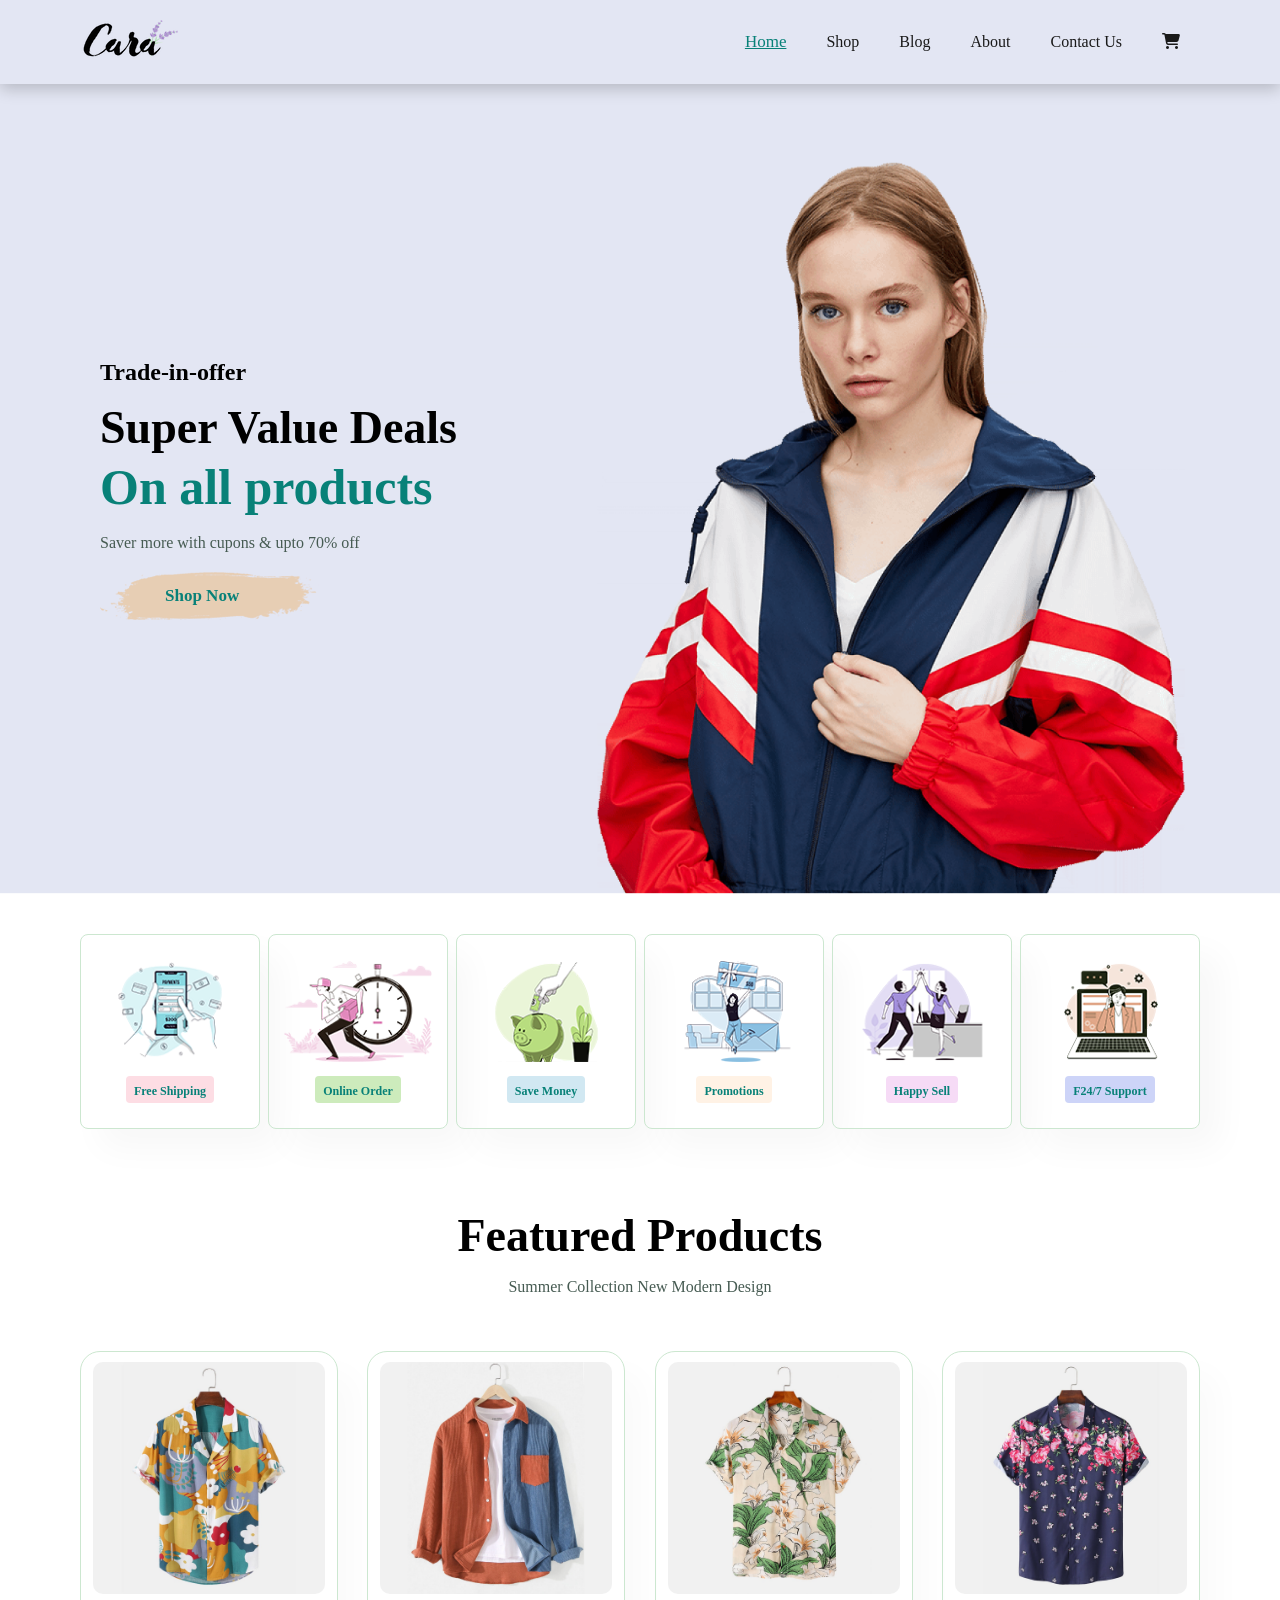
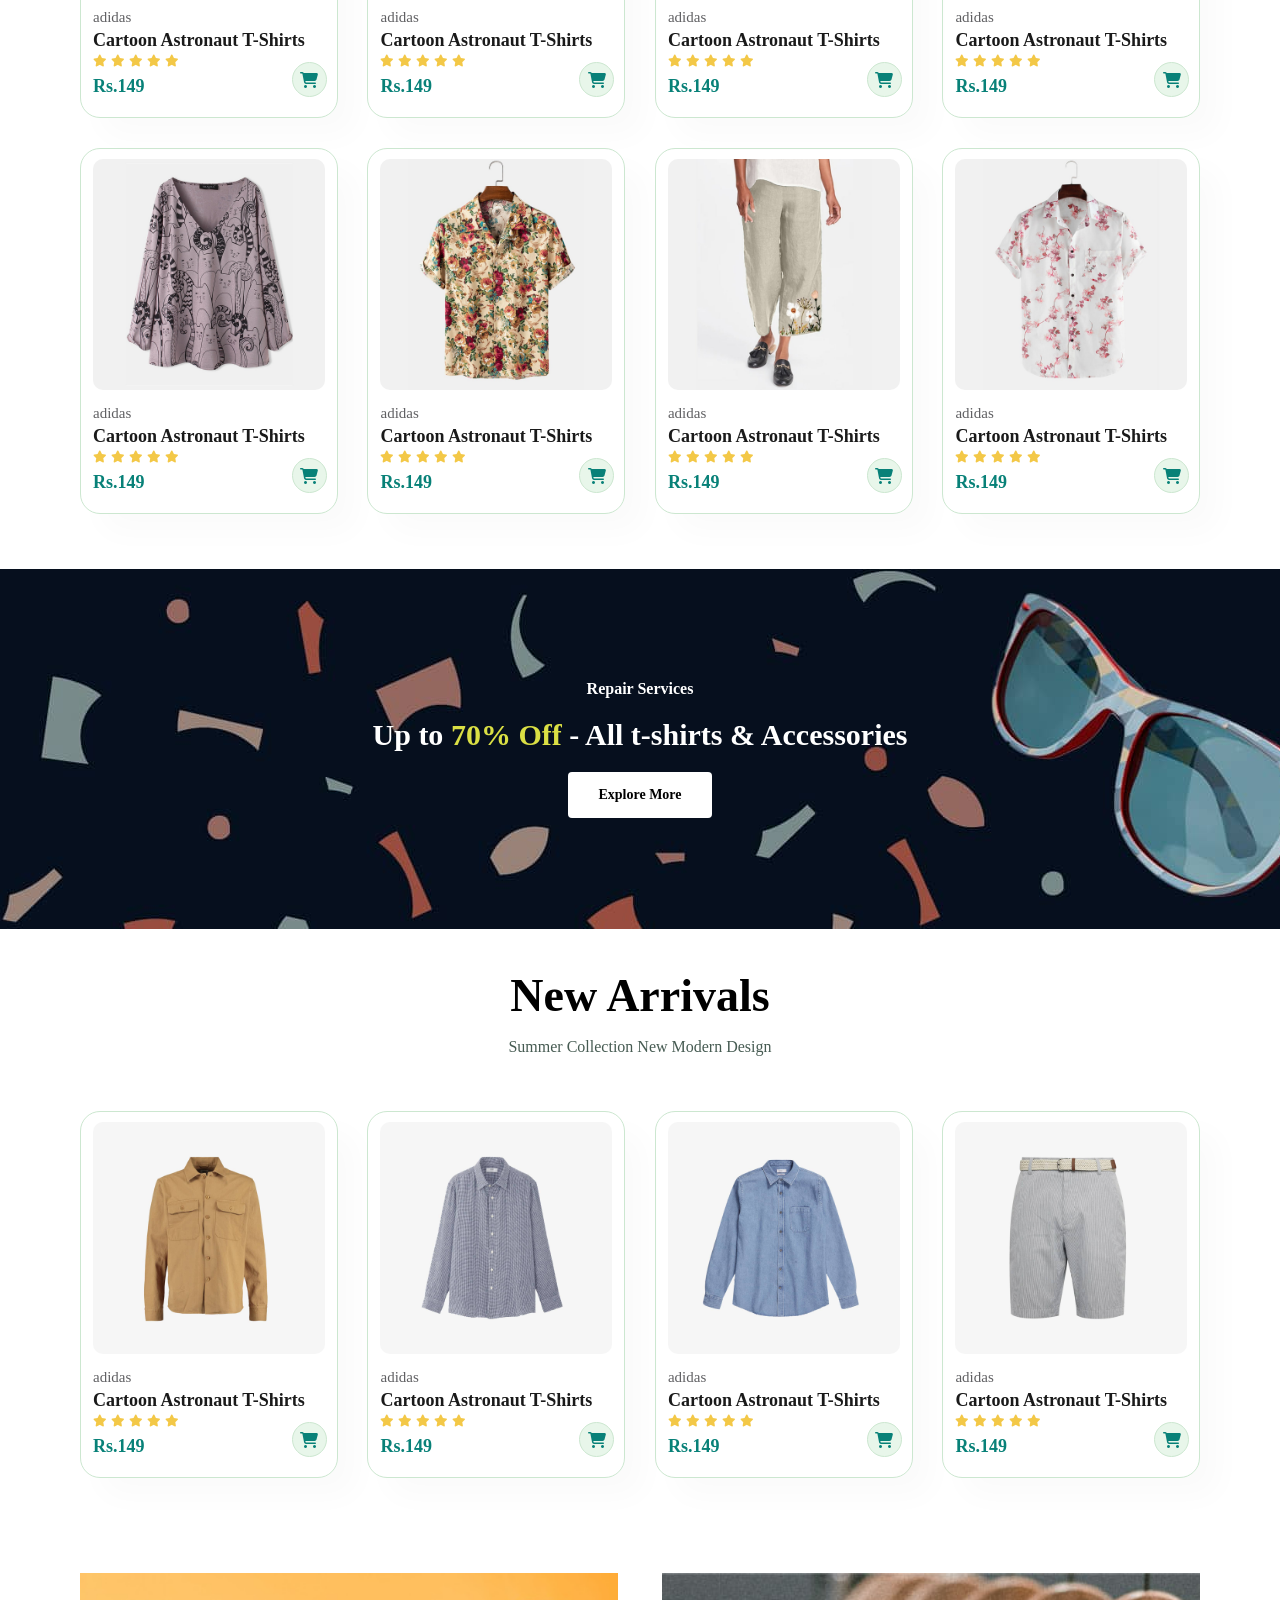
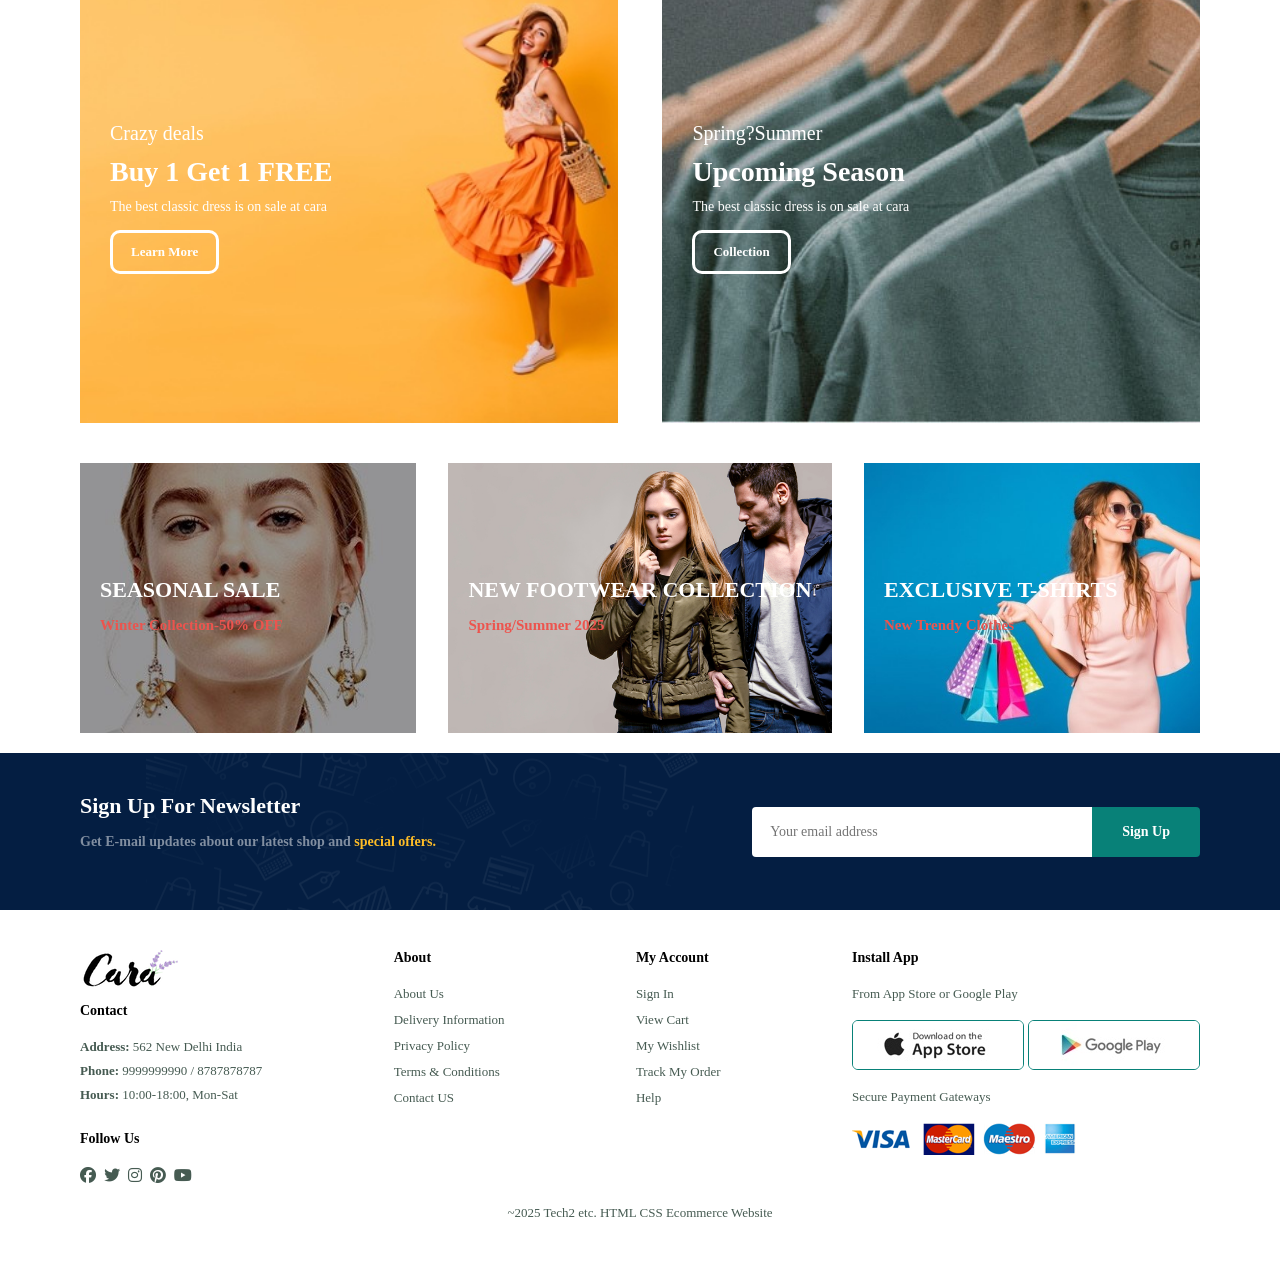
==== index.html @ 60825f25 "code for e-commerce website" ====
<!DOCTYPE html>
<html lang="en">
<head>
    <meta charset="UTF-8">
    <meta name="viewport" content="width=device-width, initial-scale=1.0">
    <title>E commerce website</title>
    <link rel="stylesheet" href="https://cdnjs.cloudflare.com/ajax/libs/font-awesome/6.5.0/css/all.min.css"/>
    <link rel="stylesheet" href="style.css">
</head>
<body>
    <section id="header">
        <a href=""><img src="img/logo.png" class="logo" alt="website logo"></a>
        <div>
            <ul id="navbar">
                <li><a class="active" href="">Home</a></li>
                <li><a href="shop.html">Shop</a></li>
                <li><a href="blog.html">Blog</a></li>
                <li><a href="about.html">About</a></li>
                <li><a href="contact.html">Contact Us</a></li>
                <li><a href="cart.html"><i class="fa-solid fa-cart-shopping"></i></a></li>

            </ul>
        </div>
    </section> 

    <section id="hero">
        <h4>Trade-in-offer</h4>
        <h2>Super Value Deals</h2>
        <h1>On all products</h1>
        <p>Saver more with cupons & upto 70% off</p>
        <button>Shop Now</button>
    </section>

    <section id="feature" class="section-p1">
        <div class="featurebox">
            <img src="img/features/f1.png">
            <h6>Free Shipping</h6>
        </div>

        <div class="featurebox">
            <img src="img/features/f2.png">
            <h6>Online Order</h6>
        </div>

        <div class="featurebox">
            <img src="img/features/f3.png">
            <h6>Save Money</h6>
        </div>

        <div class="featurebox">
            <img src="img/features/f4.png">
            <h6>Promotions</h6>
        </div>

        <div class="featurebox">
            <img src="img/features/f5.png">
            <h6>Happy Sell</h6>
        </div>

        <div class="featurebox">
            <img src="img/features/f6.png">
            <h6>F24/7 Support</h6>
        </div>
    </section>

    <section id="product1" class="section-p1">
        <h2>Featured Products</h2>
        <p>Summer Collection New Modern Design</p>
        <div class="pro-container">
            <div class="pro">
                <img src="img/products/f1.jpg" alt="">
                <div class="des">
                    <span>adidas</span>
                    <h5>Cartoon Astronaut T-Shirts</h5>
                    <div class="stars">
                        <i class="fas fa-star"></i>
                        <i class="fas fa-star"></i>
                        <i class="fas fa-star"></i>
                        <i class="fas fa-star"></i>
                        <i class="fas fa-star"></i>
                    </div>
                    <h4>Rs.149</h4>
                </div>
                <a href="#"><i class="fas fa-shopping-cart cart"></i></a>
            </div>
            <div class="pro">
                <img src="img/products/f6.jpg" alt="">
                <div class="des">
                    <span>adidas</span>
                    <h5>Cartoon Astronaut T-Shirts</h5>
                    <div class="stars">
                        <i class="fas fa-star"></i>
                        <i class="fas fa-star"></i>
                        <i class="fas fa-star"></i>
                        <i class="fas fa-star"></i>
                        <i class="fas fa-star"></i>
                    </div>
                    <h4>Rs.149</h4>
                </div>
                <a href="#"><i class="fas fa-shopping-cart cart"></i></a>
            </div>
            <div class="pro">
                <img src="img/products/f2.jpg" alt="">
                <div class="des">
                    <span>adidas</span>
                    <h5>Cartoon Astronaut T-Shirts</h5>
                    <div class="stars">
                        <i class="fas fa-star"></i>
                        <i class="fas fa-star"></i>
                        <i class="fas fa-star"></i>
                        <i class="fas fa-star"></i>
                        <i class="fas fa-star"></i>
                    </div>
                    <h4>Rs.149</h4>
                </div>
                <a href="#"><i class="fas fa-shopping-cart cart"></i></a>
            </div>
            <div class="pro">
                <img src="img/products/f5.jpg" alt="">
                <div class="des">
                    <span>adidas</span>
                    <h5>Cartoon Astronaut T-Shirts</h5>
                    <div class="stars">
                        <i class="fas fa-star"></i>
                        <i class="fas fa-star"></i>
                        <i class="fas fa-star"></i>
                        <i class="fas fa-star"></i>
                        <i class="fas fa-star"></i>
                    </div>
                    <h4>Rs.149</h4>
                </div>
                <a href="#"><i class="fas fa-shopping-cart cart"></i></a>
            </div>
            <div class="pro">
                <img src="img/products/f8.jpg" alt="">
                <div class="des">
                    <span>adidas</span>
                    <h5>Cartoon Astronaut T-Shirts</h5>
                    <div class="stars">
                        <i class="fas fa-star"></i>
                        <i class="fas fa-star"></i>
                        <i class="fas fa-star"></i>
                        <i class="fas fa-star"></i>
                        <i class="fas fa-star"></i>
                    </div>
                    <h4>Rs.149</h4>
                </div>
                <a href="#"><i class="fas fa-shopping-cart cart"></i></a>
            </div>
            <div class="pro">
                <img src="img/products/f3.jpg" alt="">
                <div class="des">
                    <span>adidas</span>
                    <h5>Cartoon Astronaut T-Shirts</h5>
                    <div class="stars">
                        <i class="fas fa-star"></i>
                        <i class="fas fa-star"></i>
                        <i class="fas fa-star"></i>
                        <i class="fas fa-star"></i>
                        <i class="fas fa-star"></i>
                    </div>
                    <h4>Rs.149</h4>
                </div>
                <a href="#"><i class="fas fa-shopping-cart cart"></i></a>
            </div>
            <div class="pro">
                <img src="img/products/f7.jpg" alt="">
                <div class="des">
                    <span>adidas</span>
                    <h5>Cartoon Astronaut T-Shirts</h5>
                    <div class="stars">
                        <i class="fas fa-star"></i>
                        <i class="fas fa-star"></i>
                        <i class="fas fa-star"></i>
                        <i class="fas fa-star"></i>
                        <i class="fas fa-star"></i>
                    </div>
                    <h4>Rs.149</h4>
                </div>
                <a href="#"><i class="fas fa-shopping-cart cart"></i></a>
            </div>
            <div class="pro">
                <img src="img/products/f4.jpg" alt="">
                <div class="des">
                    <span>adidas</span>
                    <h5>Cartoon Astronaut T-Shirts</h5>
                    <div class="stars">
                        <i class="fas fa-star"></i>
                        <i class="fas fa-star"></i>
                        <i class="fas fa-star"></i>
                        <i class="fas fa-star"></i>
                        <i class="fas fa-star"></i>
                    </div>
                    <h4>Rs.149</h4>
                </div>
                <a href="#"><i class="fas fa-shopping-cart cart"></i></a>
            </div>

        </div>

    </section>

 
    <section id="banner" class="section-m1">
        <h4>Repair Services</h4>
        <h2>Up to <span>70% Off</span> - All t-shirts & Accessories</h2>
        <button class="normal">Explore More</button>
    </section>


    <section id="product1" class="section-p1">
        <h2>New Arrivals</h2>
        <p>Summer Collection New Modern Design</p>
        <div class="pro-container">
            <div class="pro">
                <img src="img/products/n7.jpg" alt="">
                <div class="des">
                    <span>adidas</span>
                    <h5>Cartoon Astronaut T-Shirts</h5>
                    <div class="stars">
                        <i class="fas fa-star"></i>
                        <i class="fas fa-star"></i>
                        <i class="fas fa-star"></i>
                        <i class="fas fa-star"></i>
                        <i class="fas fa-star"></i>
                    </div>
                    <h4>Rs.149</h4>
                </div>
                <a href="#"><i class="fas fa-shopping-cart cart"></i></a>
            </div>
            <div class="pro">
                <img src="img/products/n2.jpg" alt="">
                <div class="des">
                    <span>adidas</span>
                    <h5>Cartoon Astronaut T-Shirts</h5>
                    <div class="stars">
                        <i class="fas fa-star"></i>
                        <i class="fas fa-star"></i>
                        <i class="fas fa-star"></i>
                        <i class="fas fa-star"></i>
                        <i class="fas fa-star"></i>
                    </div>
                    <h4>Rs.149</h4>
                </div>
                <a href="#"><i class="fas fa-shopping-cart cart"></i></a>
            </div>
            <div class="pro">
                <img src="img/products/n5.jpg" alt="">
                <div class="des">
                    <span>adidas</span>
                    <h5>Cartoon Astronaut T-Shirts</h5>
                    <div class="stars">
                        <i class="fas fa-star"></i>
                        <i class="fas fa-star"></i>
                        <i class="fas fa-star"></i>
                        <i class="fas fa-star"></i>
                        <i class="fas fa-star"></i>
                    </div>
                    <h4>Rs.149</h4>
                </div>
                <a href="#"><i class="fas fa-shopping-cart cart"></i></a>
            </div>
            <div class="pro">
                <img src="img/products/n6.jpg" alt="">
                <div class="des">
                    <span>adidas</span>
                    <h5>Cartoon Astronaut T-Shirts</h5>
                    <div class="stars">
                        <i class="fas fa-star"></i>
                        <i class="fas fa-star"></i>
                        <i class="fas fa-star"></i>
                        <i class="fas fa-star"></i>
                        <i class="fas fa-star"></i>
                    </div>
                    <h4>Rs.149</h4>
                </div>
                <a href="#"><i class="fas fa-shopping-cart cart"></i></a>
            </div>
        </div>

    </section>

 
    <section id="sm-banner" class="section-p1">
        <div class="banner-box">
            <h4>Crazy deals</h4>
            <h2>Buy 1 Get 1 FREE</h2>
            <span>The best classic dress is on sale at cara</span>
            <button>Learn More</button>
        </div>
        <div class="banner-box2">
            <h4>Spring?Summer</h4>
            <h2>Upcoming Season</h2>
            <span>The best classic dress is on sale at cara</span>
            <button>Collection</button>
        </div>
    </section>

    <section id="banner3">
        <div class="banner-box">
            <h2>SEASONAL SALE</h2>
            <h3>Winter Collection-50% OFF</h3>
        </div>
        <div class="banner-box banner-box2">
            <h2>NEW FOOTWEAR COLLECTION</h2>
            <h3>Spring/Summer 2025</h3>
        </div>
        <div class="banner-box banner-box3">
            <h2>EXCLUSIVE T-SHIRTS</h2>
            <h3>New Trendy Clothes</h3>   
        </div>

    </section>

    <section  id="newsletter" class="section-p1">
        <div class="newstext">
        <h4>Sign Up For Newsletter</h4>
        <p>Get E-mail updates about our latest shop and <span>special offers.</span></p>
        </div>
        <div class="form">
            <input type="text" placeholder="Your email address">
            <button class="normal">Sign Up</button>
        </div>
    </section>


    <footer class="section-p1">
        <div class="col">
            <img class="logo" src="img/logo.png" alt="">
            <h4>Contact</h4>
            <p><strong>Address:</strong> 562 New Delhi India</p>
            <p><strong>Phone:</strong> 9999999990 / 8787878787 </p>
            <p><strong>Hours:</strong> 10:00-18:00, Mon-Sat</p>
            <div class="follow">
                <h4>Follow Us</h4>
                <div class="icon">
                    <i class="fab fa-facebook"></i>
                    <i class="fab fa-twitter"></i>
                    <i class="fab fa-instagram"></i>
                    <i class="fab fa-pinterest"></i>
                    <i class="fab fa-youtube"></i>
                </div>
            </div>
        </div>
        <div class="col">
            <h4>About</h4>
            <a href="">About Us</a>
            <a href="">Delivery Information</a>
            <a href="">Privacy Policy</a>
            <a href="">Terms & Conditions</a>
            <a href="">Contact US</a>
        </div>
        <div class="col">
            <h4>My Account</h4>
            <a href="">Sign In</a>
            <a href="">View Cart</a>
            <a href="">My Wishlist</a>
            <a href="">Track My Order</a>
            <a href="">Help</a>
        </div>
        <div class="col install">
            <h4>Install App</h4>
            <p>From App Store or Google Play</p>
            <div class="row">
                <img src="img/pay/app.jpg" alt="">
                <img src="img/pay/play.jpg" alt="">
            </div>
            <p>Secure Payment Gateways</p>
            <img src="img/pay/pay.png" alt="">
        </div>
        <div class="copyright">
            <p>~2025 Tech2 etc. HTML CSS Ecommerce Website</p>
        </div>

    </footer>



    <script src="script.js"></script>
</body>
</html>
---- style.css ----
*{
    margin:0;
    padding:0;
    box-sizing: border-box;
    font-family: 'Spartan';
}

h1{
    font-size: 50px;
    line-height: 64px;
    color:black;
}
h2{
    font-size: 46px;
    line-height: 54px;
    color:black;
}
h4{
    font-size: 24px;
    color:black;
}
h6{
    font-weight: 700;
    font-size: 12px;
}
p{
    font-size:16px;
    color:#465b52;
    margin: 15px 0 20px 0;
}
.section-p1{
    padding: 40px 80px;
}
.section-m1{
    padding: 40px 0;
}
button.normal{
    font-size:14px;
    font-weight:600;
    padding:15px 30px;
    color:black;
    background-color:#fff;
    border-radius:4px;
    cursor:pointer;
    border:none;
    outline:none;
    transition:0.2s;


}

body{
    width:100%;
}



#header{
    display: flex;
    align-items: center;
    justify-content: space-between;
    padding: 20px 80px;
    background: #E3E6F3;
    box-shadow: 0px 5px 15px rgb(0,0,0,0.2);
    z-index: 999;
    position: sticky;
    top:0;
}
#navbar{
    display:flex;
    align-items:center;
    justify-content:center;
    
}
#navbar li{
    padding:0 20px;
    list-style:none;
}
#navbar li a{
    font-size: 16px;
    font-weight:500;
    text-decoration:none;
    color:#1a1a1a;
    transition:0.3s ease;
}
#navbar li a:hover,
#navbar li a.active{
    color:#088178;
    font-size:17px;
    text-decoration: underline;

}
#hero{
    background-image: url(img/hero4.png);
    height:90vh;
    width: 100%;
    background-size:cover;
    background-position:top 25% right 0;
    padding: 0 100px;
    display:flex;
    flex-direction:column;
    align-items:flex-start;
    justify-content: center;

}
#hero h4{
    padding-bottom:15px;
}
#hero h1{
    color:#088178;
}
#hero button{
    background-image:url("img/button.png");
    background-color:transparent;
    color:#088178;
    border:0;
    padding: 14px 80px 14px 65px;
    background-repeat: no-repeat;
    cursor: pointer;
    font-weight:700;
    font-size: 17px;
}
#hero button:hover{
    font-size: 18px;
    transition:0.3s ease;
}

#feature .featurebox{
    width:180px;
    text-align:center;
    padding: 25px 15px;
    box-shadow:20px 20px 34px rgba(0,0,0,0.03);
    border:1px solid #cce7d0;
    border-radius: 8px;


}
#feature .featurebox:hover{
    box-shadow: 10px 10px 54px rgba(0, 0, 0, 0.111);;

}
#feature .featurebox img{
    width:100%;
    margin-bottom: 10px;

}
#feature .featurebox h6{
    display: inline-block;
    padding: 9px 8px 6px 8px;
    line-height:1;
    border-radius: 4px;
    color:#088178;
    background-color:#fddde4;
}
#feature .featurebox:nth-child(2) h6{
    background-color:#cdebbc;

}
#feature .featurebox:nth-child(3) h6{
    background-color:#d1e8f2;

}
#feature .featurebox:nth-child(4) h6{
    background-color:#fff2e5;

}
#feature .featurebox:nth-child(5) h6{
    background-color:#f6dbf6;

}
#feature .featurebox:nth-child(6) h6{
    background-color:#cdd4f8;

}

#feature{
    display:flex;
    align-items:center;
    justify-content:space-between;
    flex-wrap: wrap;
}

#product1{
    text-align:center;
}
#product1 .pro{
    width:23%;
    min-width: 250px;
    padding: 10px 12px;
    border: 1px solid #cce7d0;
    border-radius: 20px;
    box-shadow: 20px 20px 30px rgba(0,0,0,0.02);
    margin:15px 0;
    position:relative;

}

#product1 .pro:hover{
     box-shadow: 20px 20px 30px rgba(0,0,0,0.06);
    
}
#product1 .pro img{
    width:100%;
    border-radius: 10px;
}
#product1 .pro .des{
    text-align:start;
    padding: 10px 0;

}
#product1 .pro .des span{
    color:#606063;
    font-size: 15px;

}
#product1 .pro .des h5{
    padding-top: 4px;
    color:#1a1a1a;
    font-size: 18px;

}
#product1 .pro .des i{
    color:#f3c847;
    font-size: 12px;

}
#product1 .pro .des h4{
    padding-top: 7px;
    color:#606063;
    font-size: 18px;
    font-weight: 700;
    color:#088178;

}
#product1 .pro .cart{
    width:35px;
    height:35px;
    line-height:35px;
    border-radius:50px;
    background-color:#e8f6ea;
    color:#088178;
    border: 1px solid #cce7d0;
    position:absolute;
    bottom:20px;
    right:10px;
}
#product1 .pro-container{
    display:flex;
    flex-wrap:wrap;
    justify-content:space-between;
    padding-top: 20px;
}
#banner{
    display:flex;
    justify-content:center;
    flex-direction: column;
    text-align: center;
    align-items:center;
    background-image:url("img/banner/b2.jpg");
    width:100%;
    height:40vh;
    background-position:center;
    background-size: cover;
}
#banner h4{
    color:#fff;
    font-size:16px;
}
#banner h2{
    color:#fff;
    font-size:30px;
    padding: 10px 0;
}
#banner h2 span{
    color: rgb(218, 223, 68)
}

#banner button:hover{
    background:#088178;
    color:#fff;
}
#sm-banner{
    display:flex;
    justify-content:space-between;
    flex-wrap:wrap;

}
#sm-banner .banner-box{
    display:flex;
    justify-content:center;
    flex-direction: column;
    text-align: center;
    align-items:flex-start;
    background-image:url("img/banner/b17.jpg");
    min-width:48%;
    height:50vh;
    background-position:center;
    background-size: cover;
    padding:30px ;
}
#sm-banner h4{
    color:#fff;
    font-size:20px;
    font-weight:300;
}
#sm-banner h2{
    color:#fff;
    font-size:28px;
    font-weight:800;
}
#sm-banner span{
    color:#fff;
    font-size:14px;
    font-weight:500;
    padding-bottom:15px;
    
}
#sm-banner button{
    background-color:transparent;
    font-size:13px;
    font-weight:600;
    padding:11px 18px;
    color:#fff;
    border-radius:10px;
    cursor:pointer;
    border:solid #fff;
    outline:none;
    transition:0.2s;
}
#sm-banner button:hover{
    background-color:#088178;
    border-color: #088178;
}
#sm-banner .banner-box2{
    display:flex;
    justify-content:center;
    flex-direction: column;
    text-align: center;
    align-items:flex-start;
    background-image:url("img/banner/b10.jpg");
    min-width:48%;
    height:50vh;
    background-position:center;
    background-size: cover;
    padding:30px ;
}
#banner3{
    display:flex;
    justify-content:space-between;
    flex-wrap:wrap;
    padding: 0 80px;
}
#banner3 .banner-box{
    display:flex;
    justify-content:center;
    flex-direction: column;
    text-align: center;
    align-items:flex-start;
    background-image:url("img/banner/b7.jpg");
    min-width:30%;
    height:30vh;
    background-position:center;
    background-size: cover;
    padding:20px ;
    margin-bottom: 20px;
}
#banner3 .banner-box2{
    background-image:url("img/banner/b4.jpg");
}
#banner3 .banner-box3{
    background-image:url("img/banner/b18.jpg");
}
#banner3 h2{
    color:#fff;
    font-weight:900;
    font-size:22px;
}
#banner3 h3{
    color:#ec544e;
    font-weight:900;
    font-size:15px;
}
#newsletter{
    display:flex;
    justify-content:space-between;
    flex-wrap:wrap;
    align-items:center;
    background-image:url("img/banner/b14.png");
    background-color:#041e42;
    background-position:20% 30%;
    background-repeat:no-repeat;
}
#newsletter h4{
    color:#fff;
    font-weight:700;
    font-size:22px;
}
#newsletter p{
    color:#818ea0;
    font-weight:600;
    font-size:14px;
}
#newsletter p span{
    color:#ffbd27;
}
#newsletter input{
    height:3.125rem;
    padding: 0 1.23em;
    font-size:14px;
    width:100%;
    border: 1px solid transparent;
    border-radius:4px;
    outline:none;
    border-top-right-radius:0;
    border-bottom-right-radius:0;
}
#newsletter .form{
    display:flex;
    width:40%;

}
#newsletter button{
    background-color:#088178;
    color: #fff;
    white-space:nowrap;
    border-top-left-radius:0;
    border-bottom-left-radius:0;
}
footer{
    display:flex;
    justify-content: space-between;
    flex-wrap: wrap;
}
footer .col{
    display:flex;
    flex-direction: column;
    align-items:flex-start;
    margin-bottom:20px;
}
footer .logo{
    margin-bottom:13px;
}
footer h4{
    font-size:14px;
    padding-bottom:20px;
}
footer p{
    font-size:13px;
    margin:0 0 8px 0;
}
footer a{
    color:#465b52;
    font-size:13px;
    margin:0 0 8px 0;
    text-decoration: none;
    margin-bottom: 10px;

}
footer .follow{
    margin-top:20px;
}
footer .follow i{
    color:#465b52;
    padding-right:4px;
    cursor:pointer;
}
footer .install .row img{
    border: 1px solid #088178;
    border-radius:6px;
}
footer .install img{
    margin: 10px 0 15px 0;
}
footer .follow i:hover,
footer a:hover{
    color:#29aea5;
}
footer .copyright{
    width:100%;
    text-align: center;
}
/* shop page*/
#page-header{
    background-image:url("img/banner/b1.jpg");
    width:100%;
    height:40vh;
    background-size:cover;
    display:flex;
    justify-content:center;
    text-align:center;
    flex-direction:column;
    padding: 14px;

}
#page-header h2,
#page-header p{
    color:#fff;
}
#pagination{
    text-align:center;
}
#pagination a{
    text-decoration:none;
    background-color:#088178;
    padding:15px 20px;
    border-radius:4px;
    color: #fff;
    font-weight: 600;

}
#pagination a i{
    font-size: 12 px;
}

/*Single product */
#prodetails{
    display:flex;
    margin-top: 10px;
}
#prodetails .single-pro-image{
    width:35%;
    margin:50px;

}
.small-img-group{
    display:flex;
    justify-content:space-between;

}
.small-img-col{
    flex-basis: 24%;
    cursor:pointer;
}
#prodetails .sinle-pro-details{
    width:50%;
}
#prodetails .sinle-pro-details h6{
    padding-top:50px;
}
#prodetails .sinle-pro-details h4{
    padding:20px 0 20px 0;
}
#prodetails .sinle-pro-details h2{
    font-size: 26px;
}
#prodetails .sinle-pro-details select{
    display:block;
    padding: 5px 10px;
    margin-bottom: 10px;
}
#prodetails .sinle-pro-details input{
    width: 50px;
    height: 47px;
    padding-left: 10px;
    font-size: 16px;
    margin-right: 10px;

}
#prodetails .sinle-pro-details button{
    background-color: #088178;
    color:#fff;
}
#prodetails .sinle-pro-details span{
    line-height:25px;
}
/*Blog page */
#page-header.blog-header{
    background-image: url("img/banner/b19.jpg");
}
#blog{
    padding:150px 150px 0 150px;
}
#blog .blog-box{
    display:flex;
    align-items: center;
    width: 100%;
    position:relative;
    padding-bottom:90px;
}
#blog .blog-image{
   width:50%;
   margin-right:40px;

}
#blog img{
    width:100%;
    height:300px;
    object-fit:cover;
}
#blog .blog-details{
   width:50%;
   
}
#blog .blog-details a{
    text-decoration: none;
   font-size:11px;
   color:#000;
   font-weight:700;
   transition:0.3s;
}
#blog .blog-details a:hover{
    color:#088178;
}
#blog .blog-box h1{
    position:absolute;
    top:-40px;
    left:0;
    font-size: 70px;
    font-weight: 700;
    color:#c9cbce;
    z-index: -9;
}
/*About page */
#page-header.about-header{
    background-image: url("img/about/banner.png");
}
#about-header img{
    width:50%;
    height:auto;
}
#about-header{
    display:flex;
    align-items:center;

}
#about-header div{
    padding-left:40px;
}
marquee{
    color:#cce7d0;
}
#about-app{
    text-align: center;
}
#about-app .video{
    width:70%;
    height:100%;
    margin:30px auto 0 auto;
}
#about-app .video video{
    width:100%;
    height:100%;
    border-radius:20px;
}
#about-app a{
    color:#066e7e;
    cursor:pointer;
    transition: 0.3s;
}
#about-app a:hover{
    font-size:55px;
}
/*contact page */
#contact-details {
    display:flex;
    align-items:center;
    justify-content: space-between;
}
#contact-details .details{
    width:40%;
}
#contact-details .details span{
    font-size:12px;
}
#form-details{
    display: flex;
    justify-content: space-between;
    margin:30px;
    padding:80px;
    border:1px solid #e1e1e1;
}
#contact-details .details h2,
#form-details form h2{
    font-size:26px;
    line-height:35px;
    padding:20px 0;
}
#contact-details .details h3{
    font-size:16px;
    padding-bottom:15px;
}
#contact-details .details li{
    list-style:none;
    display:flex;
    padding:10px 0; 
}
#contact-details .details li i{
    font-size: 14px;
    padding-right: 22px;
}
#contact-details .details li p{
    margin:0;
    font-size: 14px;
}
#contact-details .map{
    width:55%;
    height:400px;

}
#contact-details .map iframe{
    width:100%;
    height:100%;

}
#form-details form{
    width:65%;
    display:flex;
    flex-direction:column;
    align-items:flex-start;
}

#form-details form span{
    font-size:12px;
}
#form-details form input,
#form-details form textarea{
    width:100%;
    padding:12px 15px;
    outline:none;
    margin-bottom:20px;
    border:1px solid #e1e1e1;
}
#form-details button{
    background-color:#088178;
    color:#fff;
}
#form-details .people div{
    padding-bottom: 25px;
    display:flex;
    align-items: flex-start;
}
#form-details .people div img{
    width:65px;
    height:65px;
    object-fit:cover;
    margin-right: 15px;
}
#form-details .people div p{
    margin:0;
    font-size:13px;
    line-height: 25px;
}
#form-details .people div span{
    display:block;
    font-size:16px;
    font-weight: 600;
    color:black;
}
/* cart page */
#cart table{
    width:100%;
    border-collapse:collapse;
    table-layout: fixed;
    white-space: nowrap;

}
#cart table img{
    width:70px;
}
#cart table td:nth-child(1){
    width:100px;
    text-align: center;
}
#cart table td:nth-child(2){
    width:150px;
    text-align: center;
}
#cart table td:nth-child(3){
    width:250px;
    text-align: center;
}
#cart table td:nth-child(4),
#cart table td:nth-child(5),
#cart table td:nth-child(6){
    width:150px;
    text-align: center;
}
#cart table input{
    width:70px;
    padding: 10px 5px 10px 15px;
}
#cart table thead{
    border:1px solid #e2e9e1;
    border-left: none;
    border-right:none;
}
#cart table thead td{
    font-weight: 700;
    text-transform: uppercase;
    font-size: 13px;
    padding:18px 0;
}
#cart table tbody td{
    padding-top: 15px;
    font-size: 15px;
    color:#606063;
}
#cart-add{
    display:flex;
    justify-content: space-between;
    flex-wrap: wrap;
}
#coupon{
    width: 50%;
    margin-bottom: 30px;
}
#coupon h3,
#subtotal h3{
    padding-bottom:15px;
}
#coupon input{
    padding:10px 20px;
    outline:none;
    width:60%;
    margin-right:10px;
    border: 1px solid #e2e9e1;
}
#coupon button,
#subtotal button{
    background-color: #088178;
    color:#fff;
    padding:10px 20px;
}
#subtotal{
    width:50%;
    margin-bottom:30px;
    border: 1px solid #e2e9e1;
    padding:30px;
}
#subtotal table{
    border-collapse:collapse;
    width:100%;
    margin-bottom:20px;
}
#subtotal table td{
    width:50%;
    border:1px solid #e2e9e1;
    padding:10px;
    font-size:13px;
}
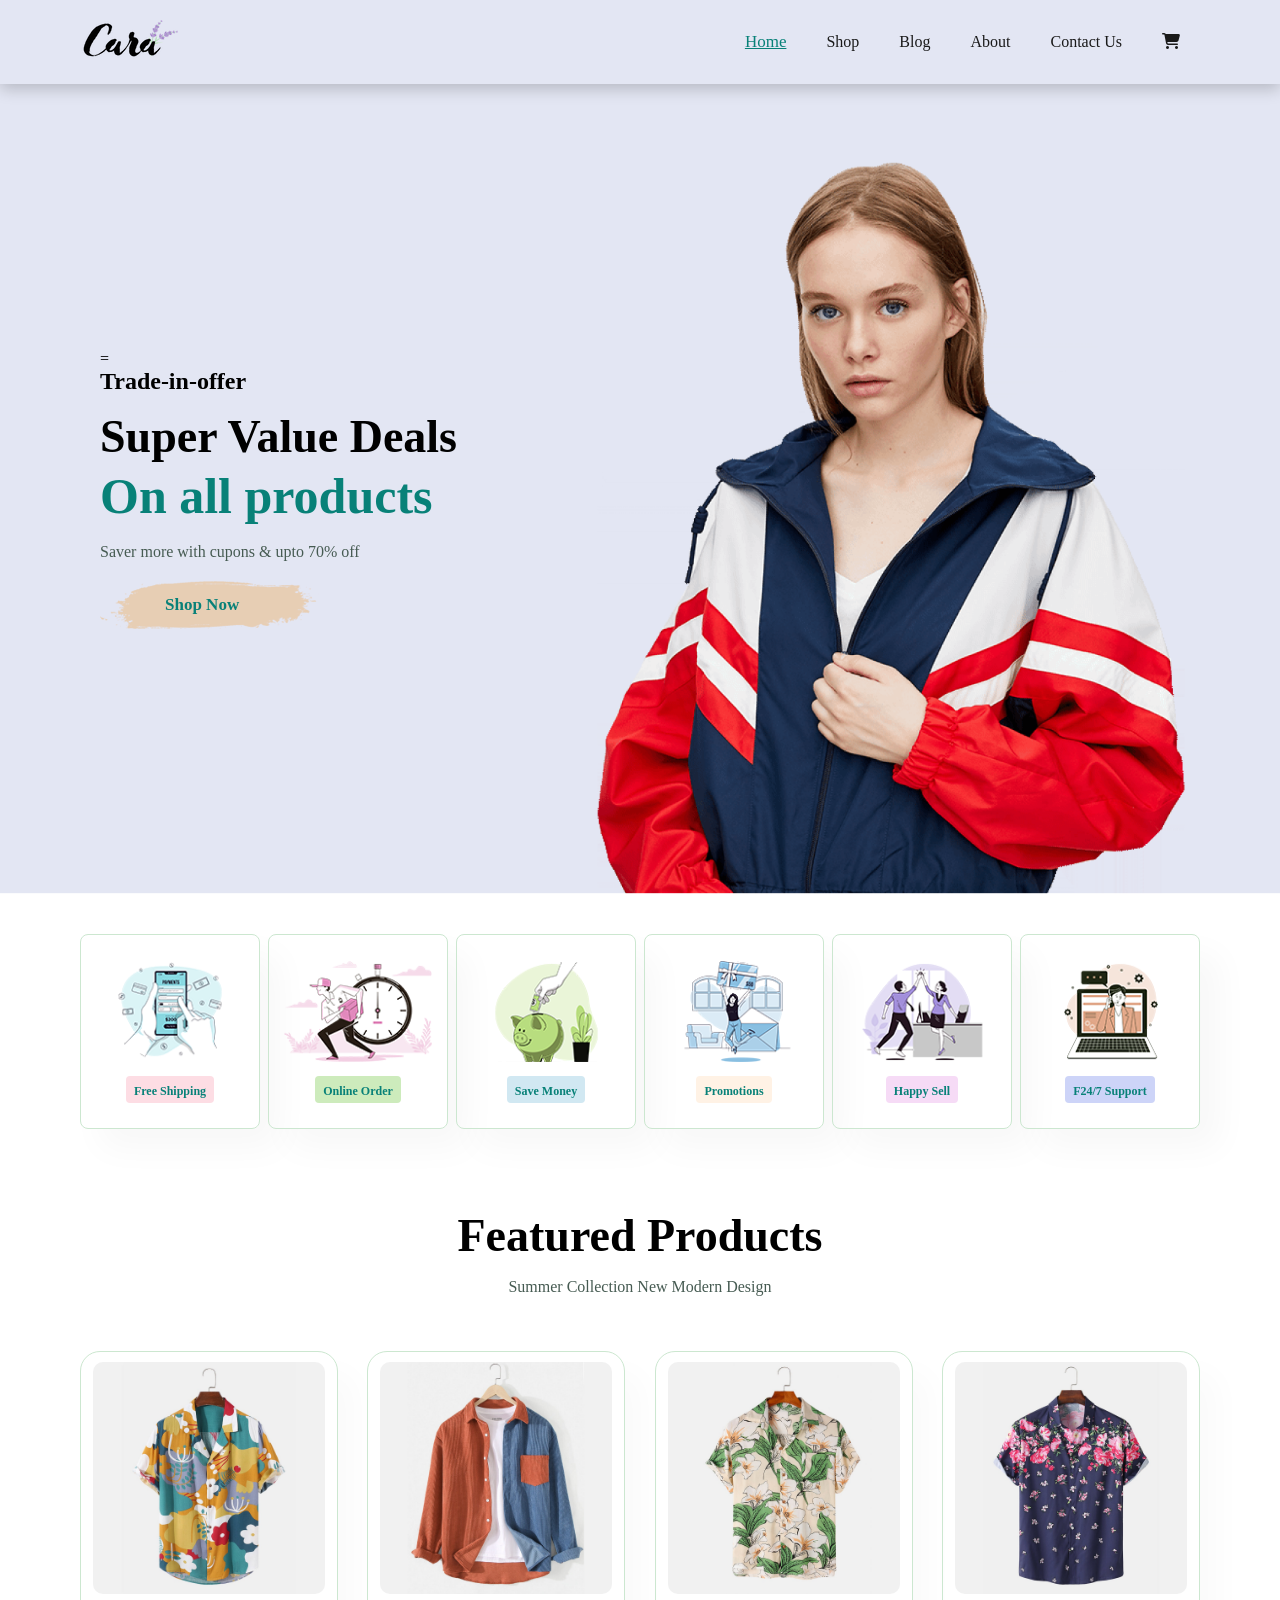
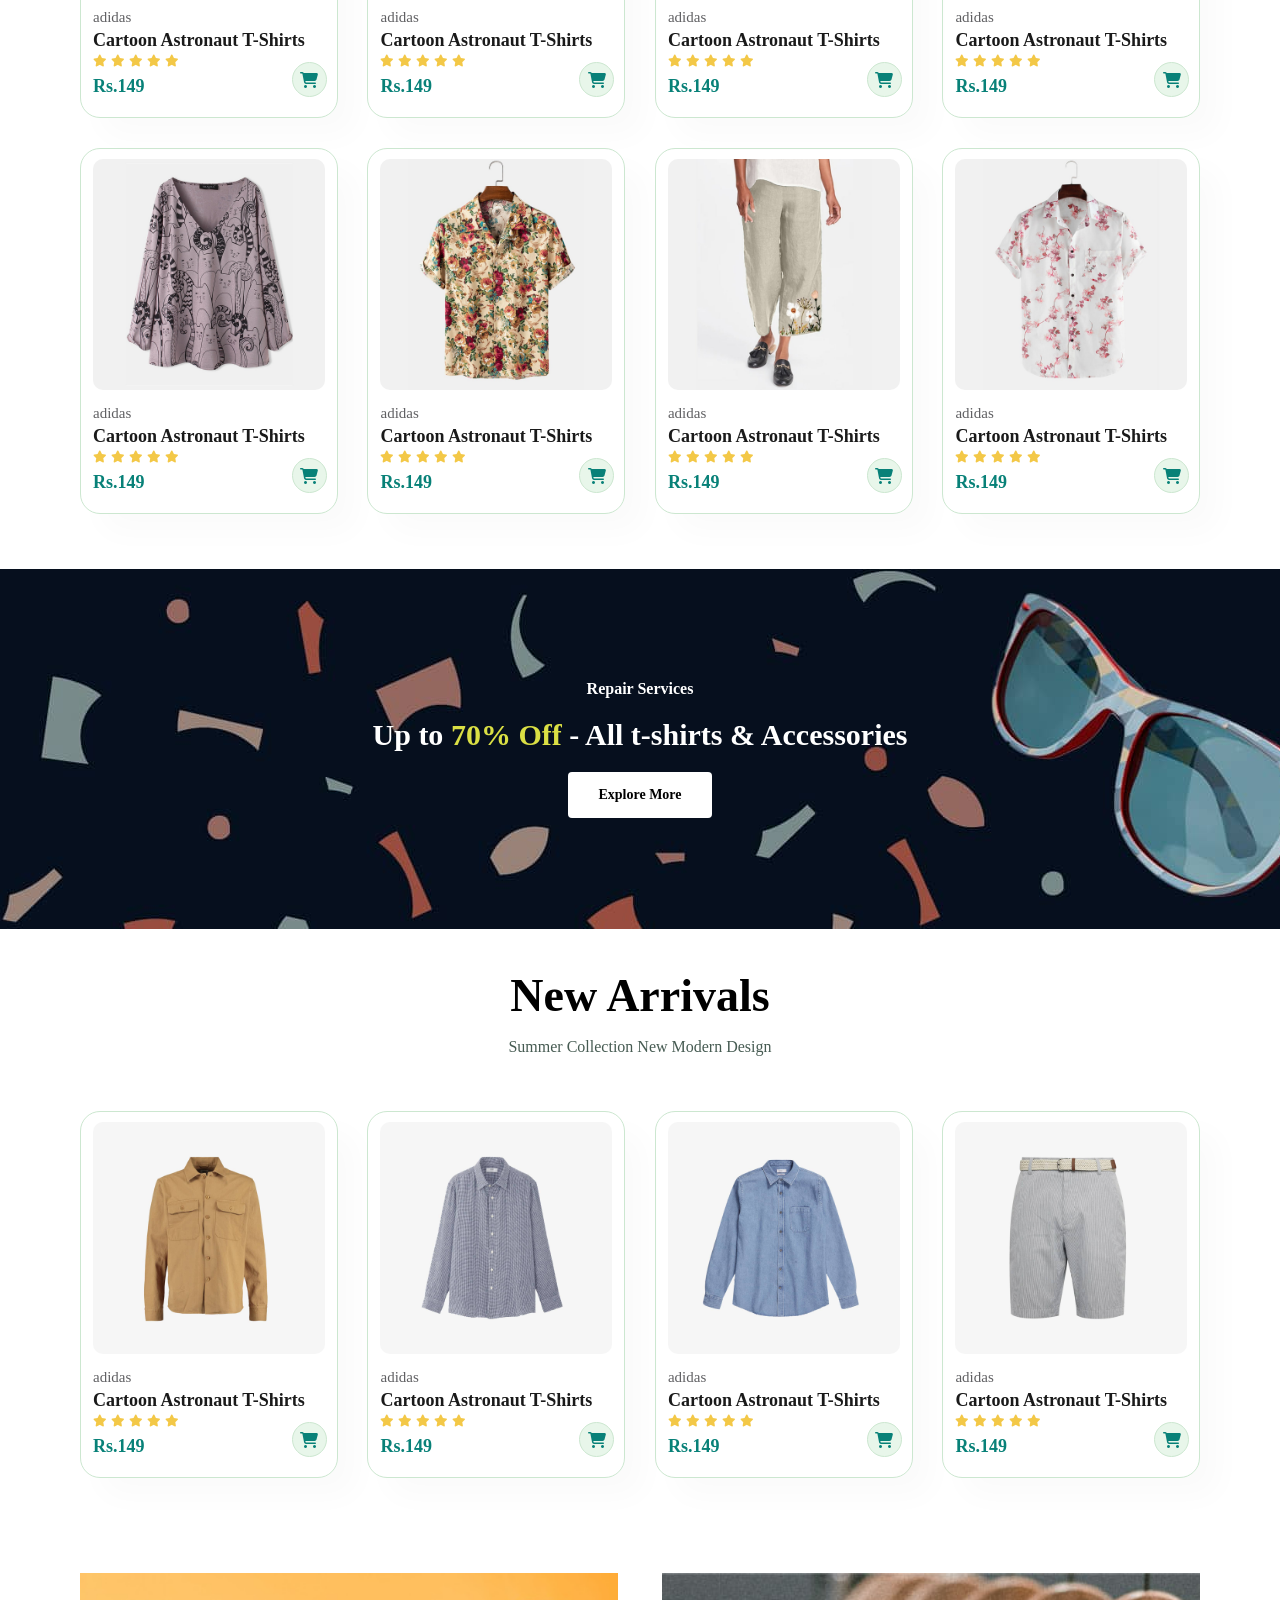
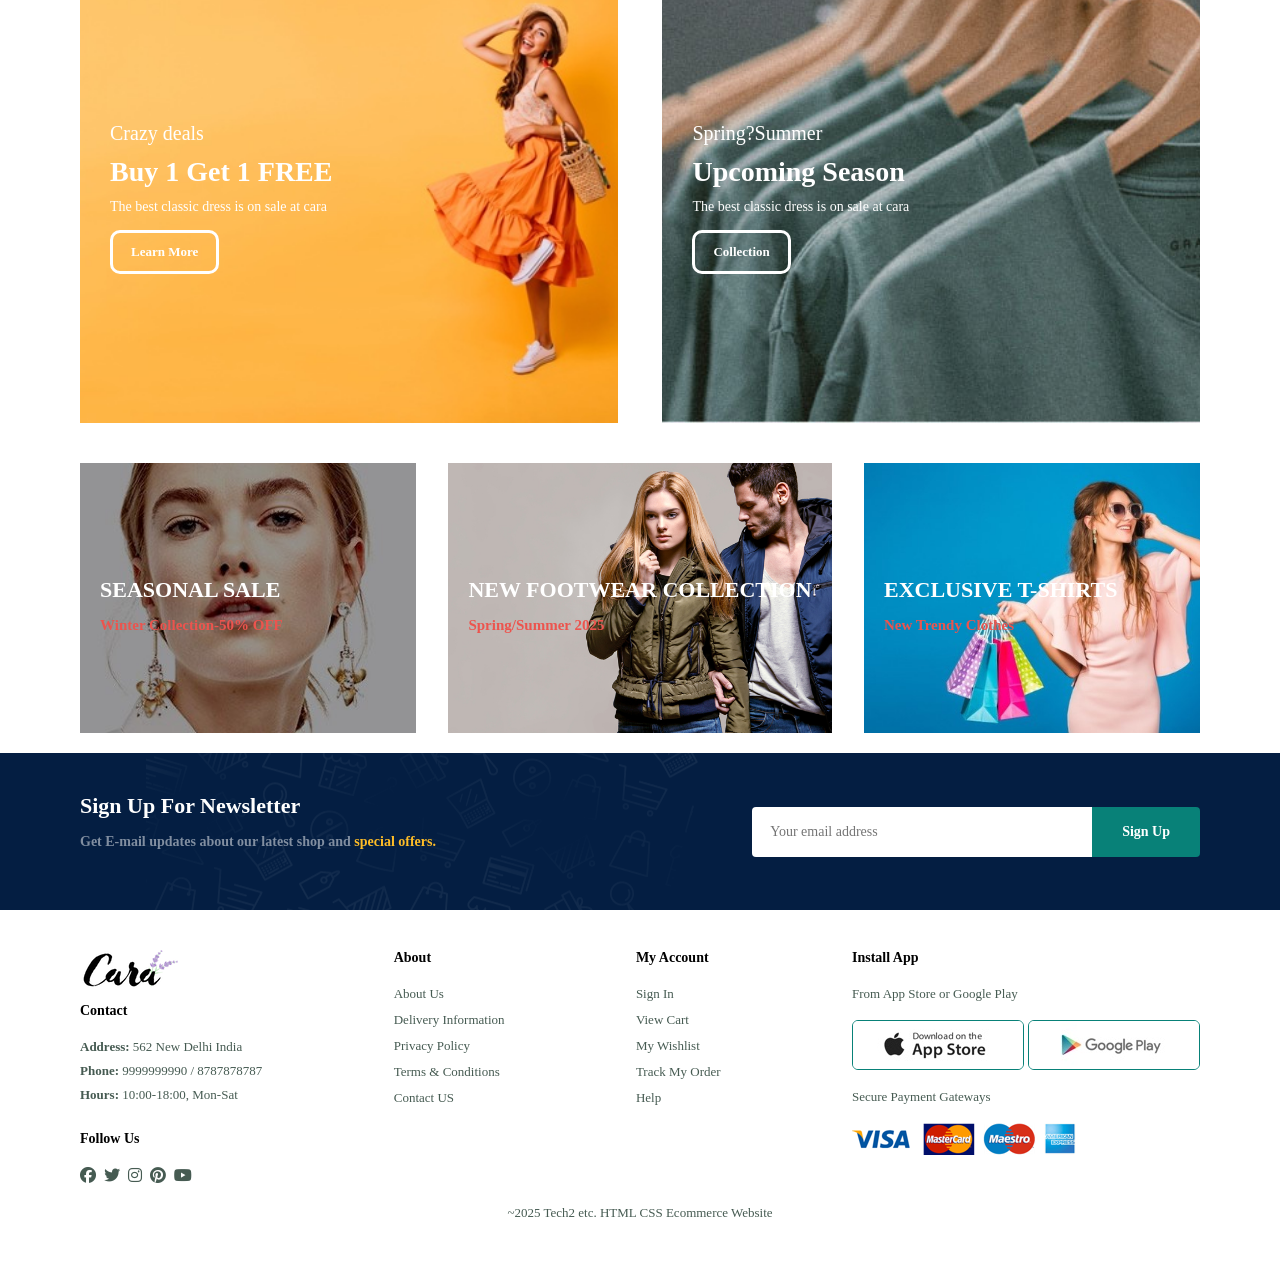
==== commit bcaa18c3: "responsive home page for medium range device" ====
--- a/index.html
+++ b/index.html
@@ -17,13 +17,18 @@
                 <li><a href="blog.html">Blog</a></li>
                 <li><a href="about.html">About</a></li>
                 <li><a href="contact.html">Contact Us</a></li>
-                <li><a href="cart.html"><i class="fa-solid fa-cart-shopping"></i></a></li>
-
+                <li id="lgbag"><a href="cart.html"><i class="fa-solid fa-cart-shopping"></i></a></li>
+                <a href="" id="close"><i class="fas fa-times"></i></a>
             </ul>
         </div>
+        <div id="mobile">
+            <a href="cart.html"><i class="fa-solid fa-cart-shopping"></i></a>
+            <i id="bar" class="fas fa-outdent"></i>
+        </div>
+
     </section> 
 
-    <section id="hero">
+    <section id="hero">=
         <h4>Trade-in-offer</h4>
         <h2>Super Value Deals</h2>
         <h1>On all products</h1>
--- a/style.css
+++ b/style.css
@@ -90,6 +90,13 @@
     text-decoration: underline;
 
 }
+#mobile{
+    display:none;
+    align-items:center;
+}
+#close{
+    display:none;
+}
 #hero{
     background-image: url(img/hero4.png);
     height:90vh;
@@ -837,4 +844,92 @@
     border:1px solid #e2e9e1;
     padding:10px;
     font-size:13px;
+}
+
+/*Media Query*/
+@media (max-width:799px){
+    #navbar {
+    display: flex;
+    align-items: flex-start;
+    flex-direction: column;
+    justify-content: flex-start;
+    position: fixed;
+    top:0;
+    right:-300px;
+    height:100vh;
+    width:300px;
+    background-color:#E3E6F3;
+    box-shadow:0 40px 60px rgba(0,0,0,0.1);
+    padding:80px 0 0 10px;
+    transition:0.3s;
+}
+ #navbar.active{
+    right:0px;
+ }
+#navbar li{
+    margin-bottom:25px;
+}
+#mobile{
+    display:flex;
+    align-items:center;
+
+}
+#mobile i{
+    color:#1a1a1a;
+    font-size:24px;
+    padding-left:20px;
+}
+#close{
+    display:initial;
+    position: absolute;
+    top:30px;
+    left:30px;
+    color:#222;
+    font-size:24px;
+}
+#lgbag{
+    display:none;
+}
+#hero {
+    height: 70vh;
+    padding: 0 80px;
+    background-position: top 30% right 30%;
+}
+#feature {
+    justify-content: center;
+}
+#feature .featurebox {
+  margin:15px 15px;
+}
+.section-p1 {
+    padding: 40px 40px;
+}
+#product1 .pro-container {
+    justify-content: center;
+}
+#product1 .pro {
+    margin: 15px;
+}
+#banner {  
+    height: 20vh;  
+}
+#sm-banner .banner-box ,
+#sm-banner .banner-box2
+{
+    min-width: 100%;
+    height: 30vh;
+}
+#banner3 {
+    padding: 0 40px;
+    display:flex;
+    flex-wrap: nowrap;
+}
+#banner3 .banner-box{
+    min-width: 30%;
+    margin:10px;
+    margin-bottom:30px;
+}
+#newsletter .form{
+ width:70%;
+}
 }
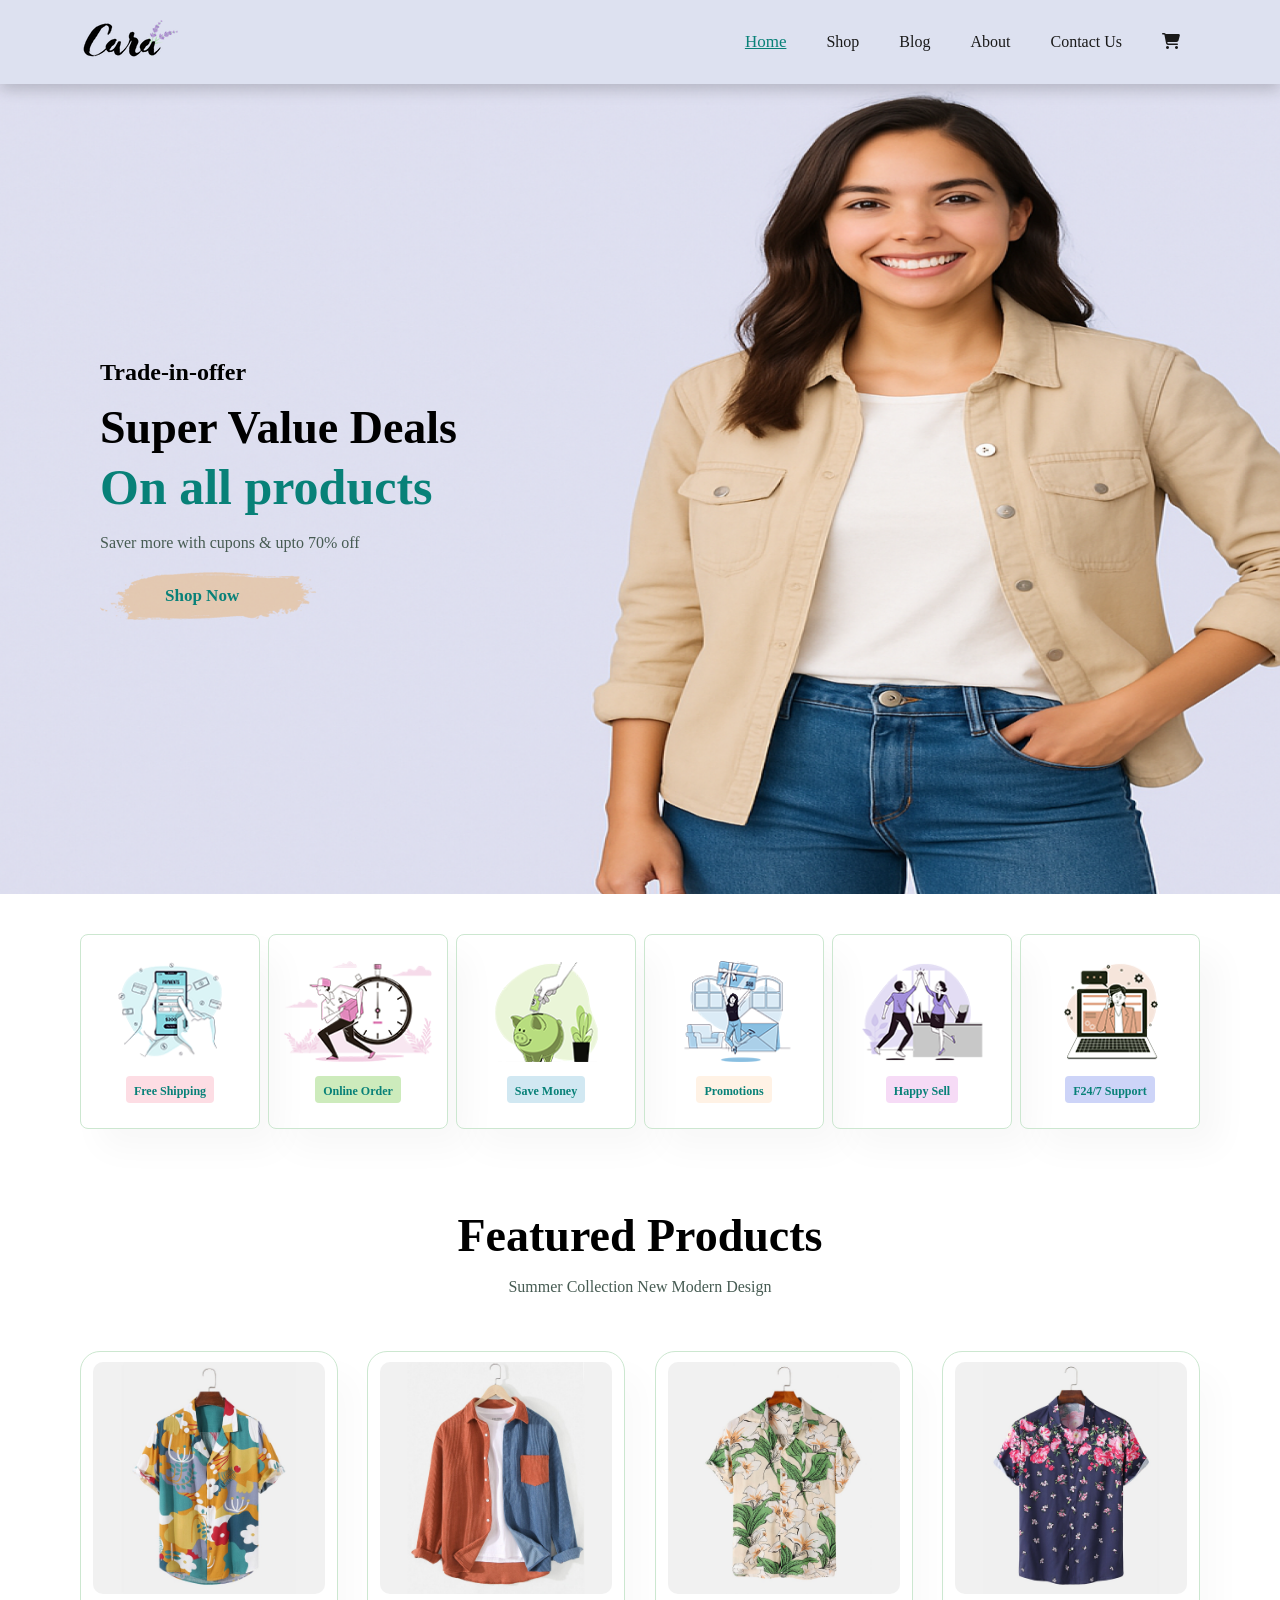
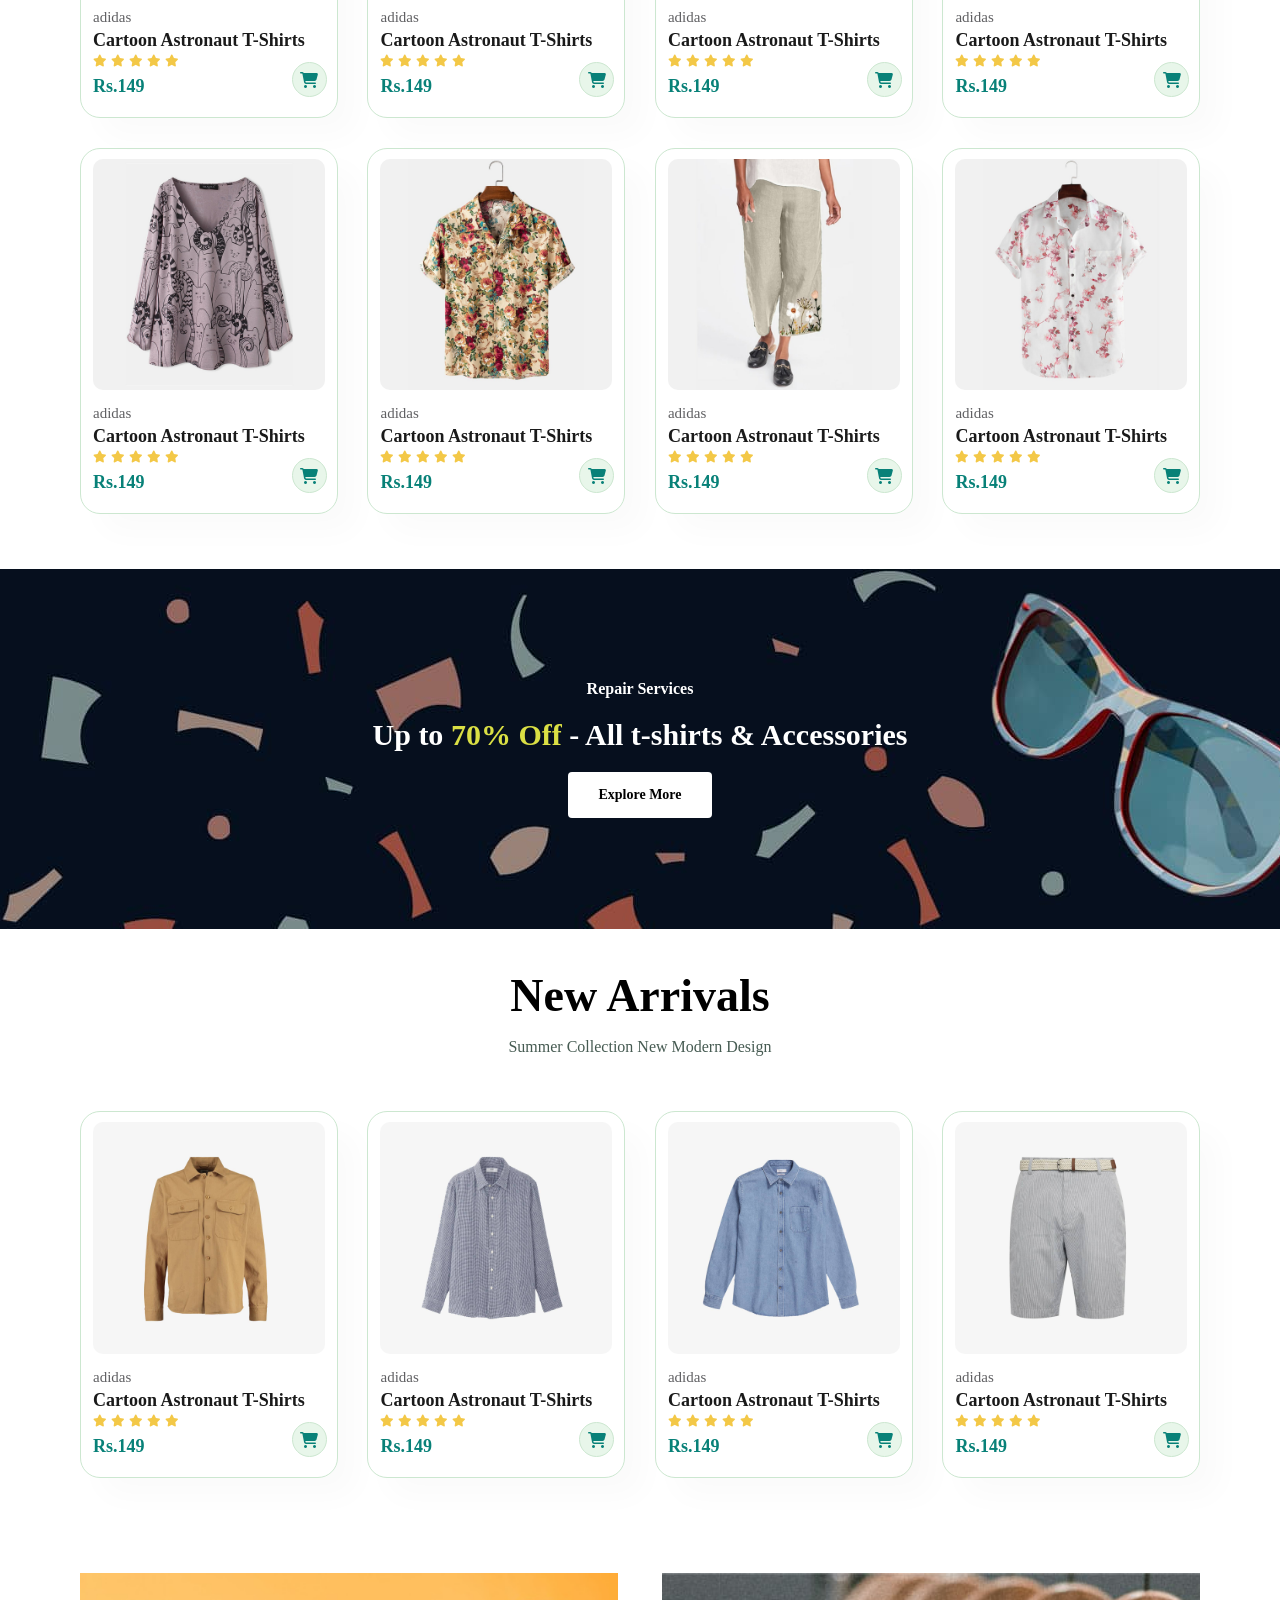
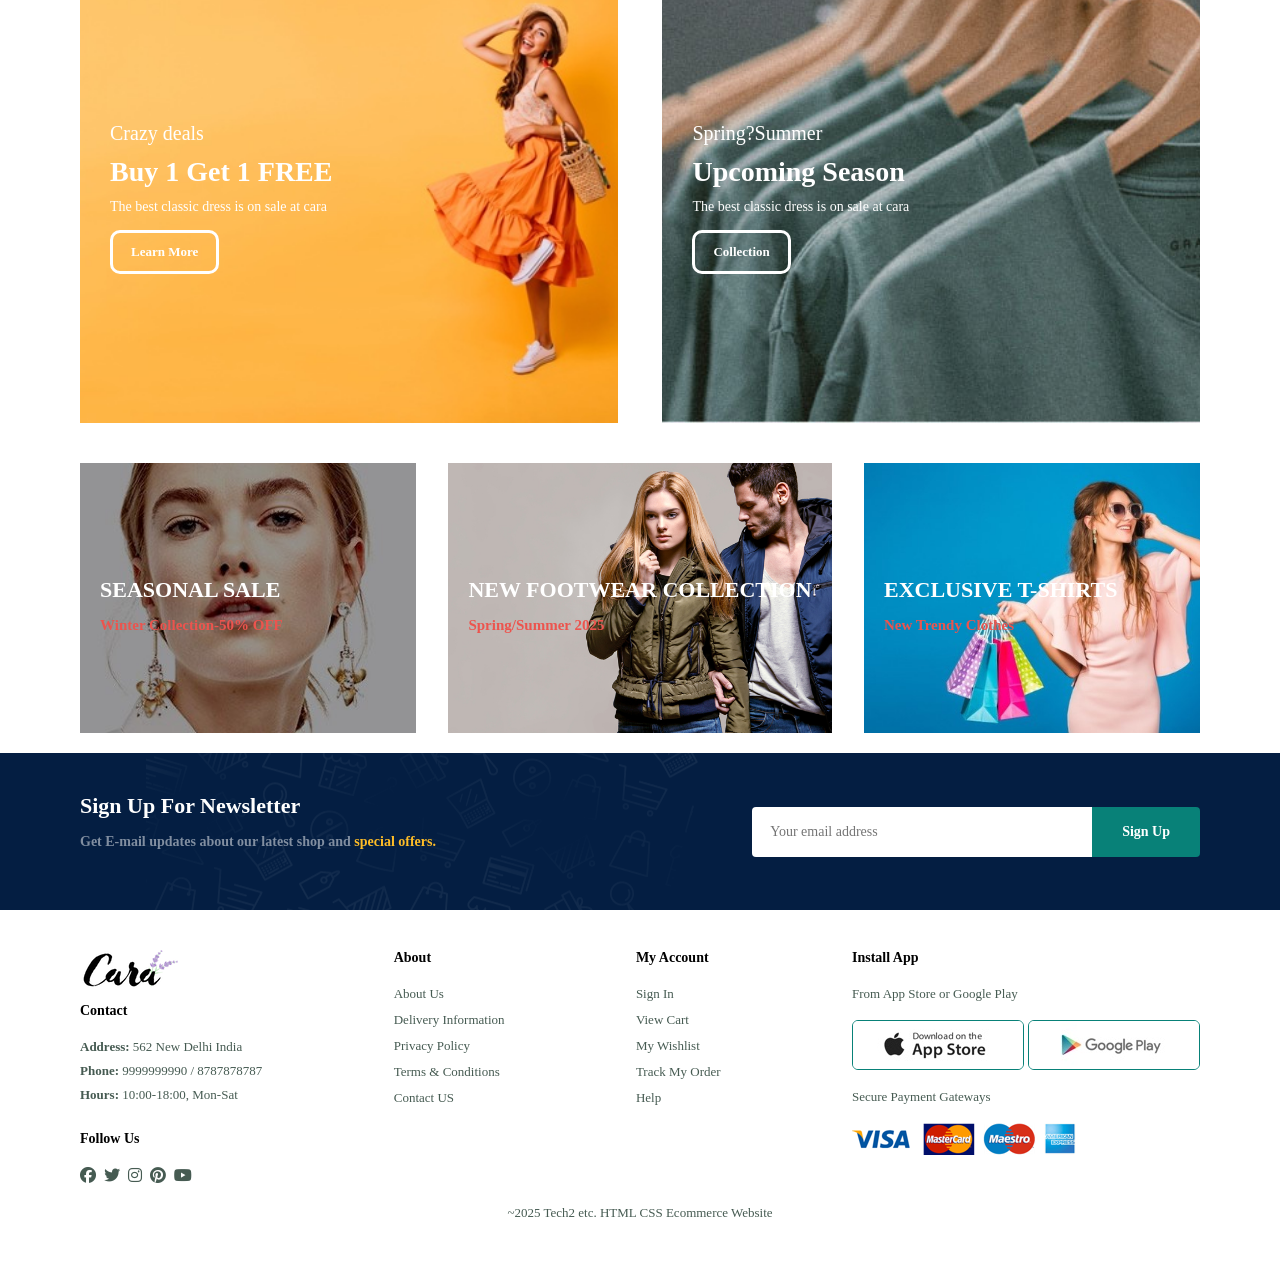
==== commit 5f0458c1: "Responsive website for small sized devices" ====
--- a/index.html
+++ b/index.html
@@ -28,7 +28,7 @@
 
     </section> 
 
-    <section id="hero">=
+    <section id="hero">
         <h4>Trade-in-offer</h4>
         <h2>Super Value Deals</h2>
         <h1>On all products</h1>
--- a/style.css
+++ b/style.css
@@ -60,12 +60,13 @@
     align-items: center;
     justify-content: space-between;
     padding: 20px 80px;
-    background: #E3E6F3;
+    background: #dde1f0;
     box-shadow: 0px 5px 15px rgb(0,0,0,0.2);
     z-index: 999;
     position: sticky;
     top:0;
 }
+ 
 #navbar{
     display:flex;
     align-items:center;
@@ -98,11 +99,11 @@
     display:none;
 }
 #hero{
-    background-image: url(img/hero4.png);
+    background-image: url(img/hero8.png);
     height:90vh;
     width: 100%;
     background-size:cover;
-    background-position:top 25% right 0;
+    background-position:top 24% right 10%;
     padding: 0 100px;
     display:flex;
     flex-direction:column;
@@ -754,6 +755,9 @@
     color:black;
 }
 /* cart page */
+#cart{
+    overflow-x:auto;
+}
 #cart table{
     width:100%;
     border-collapse:collapse;
@@ -847,7 +851,7 @@
 }
 
 /*Media Query*/
-@media (max-width:799px){
+@media (max-width:850px){
     #navbar {
     display: flex;
     align-items: flex-start;
@@ -932,4 +936,138 @@
 #newsletter .form{
  width:70%;
 }
+#form-details {
+    padding: 40px;
+}
+#form-details form {
+    width: 55%;
+}
+}
+
+@media (max-width:470px){
+ html, body {
+  width: 100%;
+  overflow-x: hidden;
+}
+#header {
+    padding: 10px 20px;
+    width:100%;
+   
+}
+#hero {
+    padding: 0 20px;
+    background-position: 55%;
+    width:100%;
+}
+h2 {
+    font-size: 30px;
+}
+h1 {
+    font-size: 35px;
+}
+.section-p1 {
+    padding: 20px;
+}
+#feature{
+    justify-content: space-between;
+}
+#feature .featurebox {
+    width: 155px;
+    margin:0 0 15px 0;
+}
+#product1 .pro {
+    width: 100%;
+}
+#banner {
+    height: 40vh;
+}
+
+#banner3 {
+    padding: 0px 20px;
+    padding-left:8px;
+}
+#banner3 .banner-box{
+    width: 100%;
+}
+#newsletter .form{
+    width:100%;
+}
+#newsletter {
+    padding:40px 20px;
+}
+#prodetails {
+    display: flex;
+    flex-direction: column;
+}
+#prodetails .single-pro-image {
+    width: 100%;
+    margin: 0px;
+}
+#prodetails .sinle-pro-details {
+    width: 100%;
+}
+#blog {
+    padding: 100px 20px 0 20px;
+}
+#blog .blog-box {
+    display: flex;
+    flex-direction: column;
+    align-items: flex-start;
+}
+#blog .blog-image {
+    width: 100%;
+    margin-right: 0px;
+    margin-bottom: 20px;
+}
+#blog .blog-details {
+    width: 100%;
+}
+#about-header {
+    display: flex;
+    flex-direction: column;
+
+}
+#about-header img {
+    width: 100%;
+    height: auto;
+}
+#about-header div {
+    padding-left: 0px;
+}
+#about-app .video {
+    width: 100%;
+    height: 100%;
+    margin: 30px auto 0 auto;
+}
+#contact-details {
+    display: flex;
+    flex-direction: column;
+}
+#contact-details .details {
+    width: 100%;
+}
+#contact-details .map {
+    width: 100%;
+}
+#form-details {
+    margin:10px;
+    padding:30px 10px;
+    flex-wrap:wrap;
+}
+#form-details form {
+    width: 100%;
+    margin-bottom:30px;
+}
+#cart-add {
+    display: flex;
+    flex-direction: column;
+}
+#coupon {
+    width: 100%;
+    margin-bottom: 30px;
+}
+#subtotal {
+    width: 100%;
+}
+
 }
